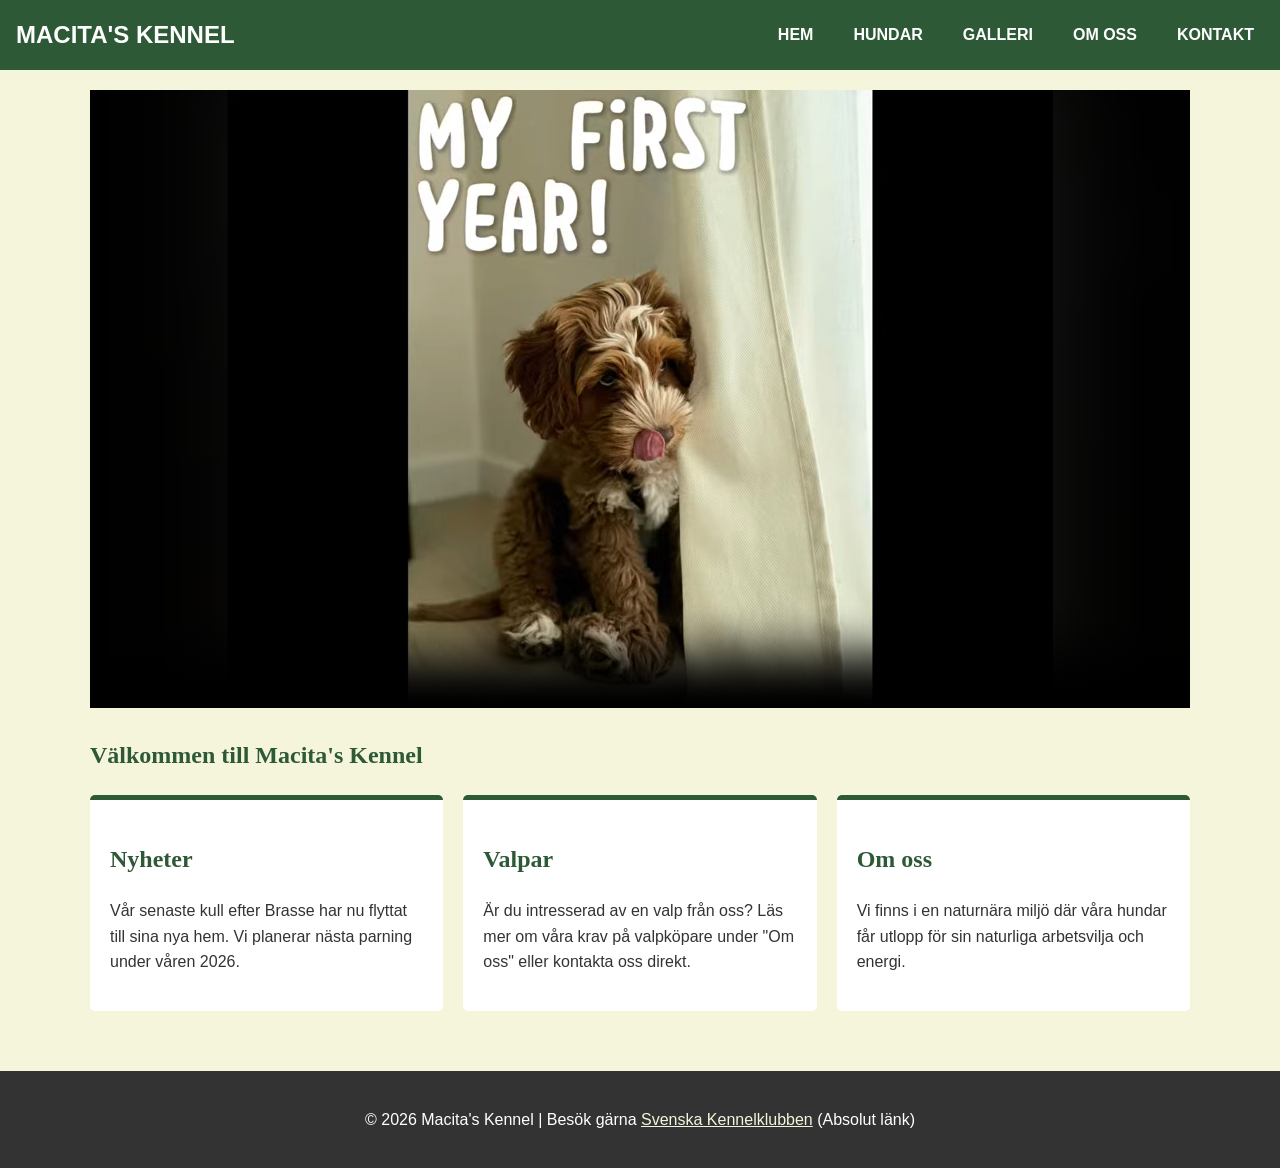
==== index.html @ 6f976d4b "Add files via upload" ====
<!DOCTYPE html>
<html lang="sv">
<head>
    <meta charset="UTF-8">
    <meta name="viewport" content="width=device-width, initial-scale=1.0">
    <meta name="description" content="Macita's Kennel - Uppfödare av Labrador Retriever med fokus på hälsa och natur.">
    <title>Hem | Macita's Kennel</title>
    <link rel="stylesheet" href="style.css">
</head>
<body>
    <header>
        <div class="logo">MACITA'S KENNEL</div>
        <nav>
            <ul>
                <li><a href="index.html">HEM</a></li>
                <li><a href="hundar.html">HUNDAR</a></li>
                <li><a href="galleri.html">GALLERI</a></li>
                <li><a href="omoss.html">OM OSS</a></li>
                <li><a href="kontakt.html">KONTAKT</a></li>
            </ul>
        </nav>
    </header>

    <main>
        <section class="hero">
            <video controls poster="image.png">
                <source src="labradoodle.mp4" type="video/mp4">
                Din webbläsare stödjer inte videoelementet.
            </video>
            <h1>Välkommen till Macita's Kennel</h1>
        </section>

        <div class="info-container">
            <section class="info-card">
                <h2>Nyheter</h2>
                <p>Vår senaste kull efter Brasse har nu flyttat till sina nya hem. Vi planerar nästa parning under våren 2026.</p>
            </section>
            <section class="info-card">
                <h2>Valpar</h2>
                <p>Är du intresserad av en valp från oss? Läs mer om våra krav på valpköpare under "Om oss" eller kontakta oss direkt.</p>
            </section>
            <section class="info-card">
                <h2>Om oss</h2>
                <p>Vi finns i en naturnära miljö där våra hundar får utlopp för sin naturliga arbetsvilja och energi.</p>
            </section>
        </div>
    </main>

    <footer>
        <p>&copy; 2026 Macita's Kennel | Besök gärna <a href="https://www.skk.se" target="_blank">Svenska Kennelklubben</a> (Absolut länk)</p>
    </footer>
</body>
</html>
---- style.css ----
/* Grundinställningar baserat på webbriktlinjer */
body {
    background-color: #F5F5DC; 
    color: #333333;           
    font-family: 'Open Sans', Arial, sans-serif;
    margin: 0;
    line-height: 1.6;
}

h1, h2, h3 {
    font-family: 'Lora', Georgia, serif;
    color: #2E5936; /
}

/* Header & Navigering */
header {
    background-color: #2E5936;
    color: white;
    padding: 1rem;
    display: flex;
    justify-content: space-between;
    align-items: center;
}

header .logo {
    font-size: 1.5rem;
    font-weight: bold;
}

nav ul {
    list-style: none;
    display: flex;
    margin: 0;
}

nav li {
    margin-left: 20px;
}

nav a {
    color: white;
    text-decoration: none;
    font-weight: bold;
    padding: 10px; 
}

nav a:hover {
    text-decoration: underline;
}

/* Main content area */
main {
    padding: 20px;
    max-width: 1100px;
    margin: auto;
}

/* Video på startsidan */
video {
    width: 100%;
    height: auto;
}

/* Info-boxar på startsidan */
.info-container {
    display: flex;
    gap: 20px;
    margin-top: 20px;
}

.info-card {
    background: white;
    padding: 20px;
    flex: 1;
    border-top: 5px solid #2E5936;
    border-radius: 5px;
}

/* Hundkort */
.dog-grid {
    display: flex;
    gap: 30px;
    flex-wrap: wrap;
    justify-content: center;
}

.dog-card {
    background: white;
    padding: 0;
    width: 320px;
    max-width: 100%;
    border-radius: 8px;
    overflow: hidden;
    box-shadow: 0 4px 8px rgba(0,0,0,0.1);
    margin-bottom: 20px;
    display: flex;
    flex-direction: column;
}

.dog-card h2, .dog-card p, .dog-card table {
    margin: 15px;
}

.dog-img {
    width: 100%;
    height: 250px;
    object-fit: cover;
    display: block;
}

/* Tabell-styling */
table {
    width: calc(100% - 30px);
    border-collapse: collapse;
    margin: 15px !important;
    font-size: 0.9rem;
}

th, td {
    border: none;
    padding: 8px;
    text-align: left;
}

tr:nth-child(even) {
    background-color: #f9f9f9;
}

th {
    background-color: #2E5936;
    color: white;
}

/* Galleri */
.gallery-grid {
    display: grid;
    grid-template-columns: repeat(auto-fill, minmax(200px, 1fr));
    gap: 15px;
    margin-top: 20px;
}

.gallery-grid img {
    width: 100%;
    height: 200px;
    object-fit: cover;
    border-radius: 5px;
}

/* Formulär */
.contact-wrapper {
    display: flex;
    gap: 40px;
}

.contact-form {
    flex: 2;
    display: flex;
    flex-direction: column;
}

.contact-form input, .contact-form textarea {
    margin-bottom: 15px;
    padding: 10px;
    border: 1px solid #ccc;
    border-radius: 4px;
}

input[type="submit"] {
    background-color: #2E5936;
    color: white;
    border: none;
    cursor: pointer;
    padding: 10px;
}

/* Footer */
footer {
    text-align: center;
    padding: 20px;
    background: #333;
    color: white;
    margin-top: 40px;
}

footer a { color: #f5f5dc; }

/* RESPONSIVITET */
@media (max-width: 768px) {
    header {
        flex-direction: column;
        text-align: center;
    }

    nav ul {
        flex-direction: column;
        align-items: center;
        padding: 0;
        margin-top: 10px;
    }

    nav li {
        margin: 5px 0;
    }

    .info-container, .contact-wrapper, .dog-grid {
        flex-direction: column;
        align-items: center;
    }

    .dog-card {
        width: 100%;
    }
}

/* UTSKRIFTSLAYOUT */
@media print {
    header, footer, .contact-form, nav {
        display: none;
    }
    body {
        background-color: white;
        color: black;
    }
    main {
        width: 100%;
    }
}
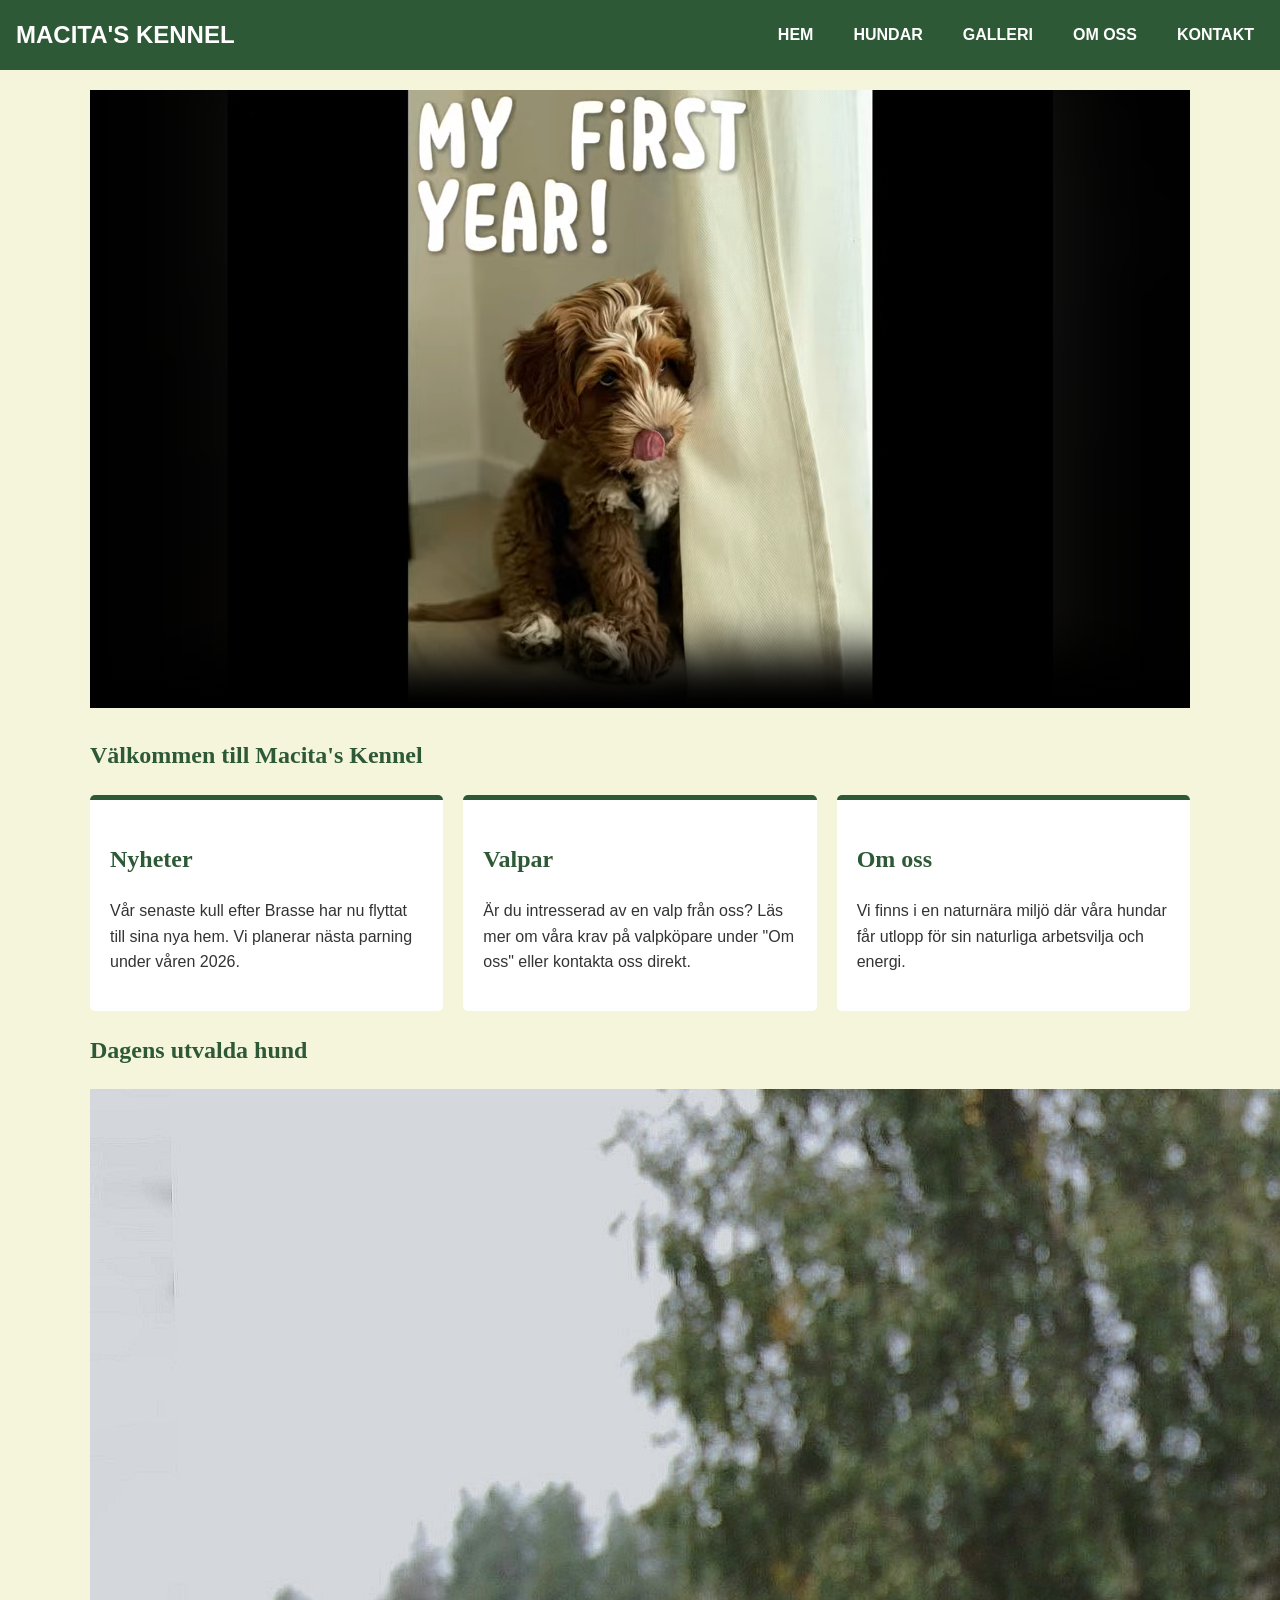
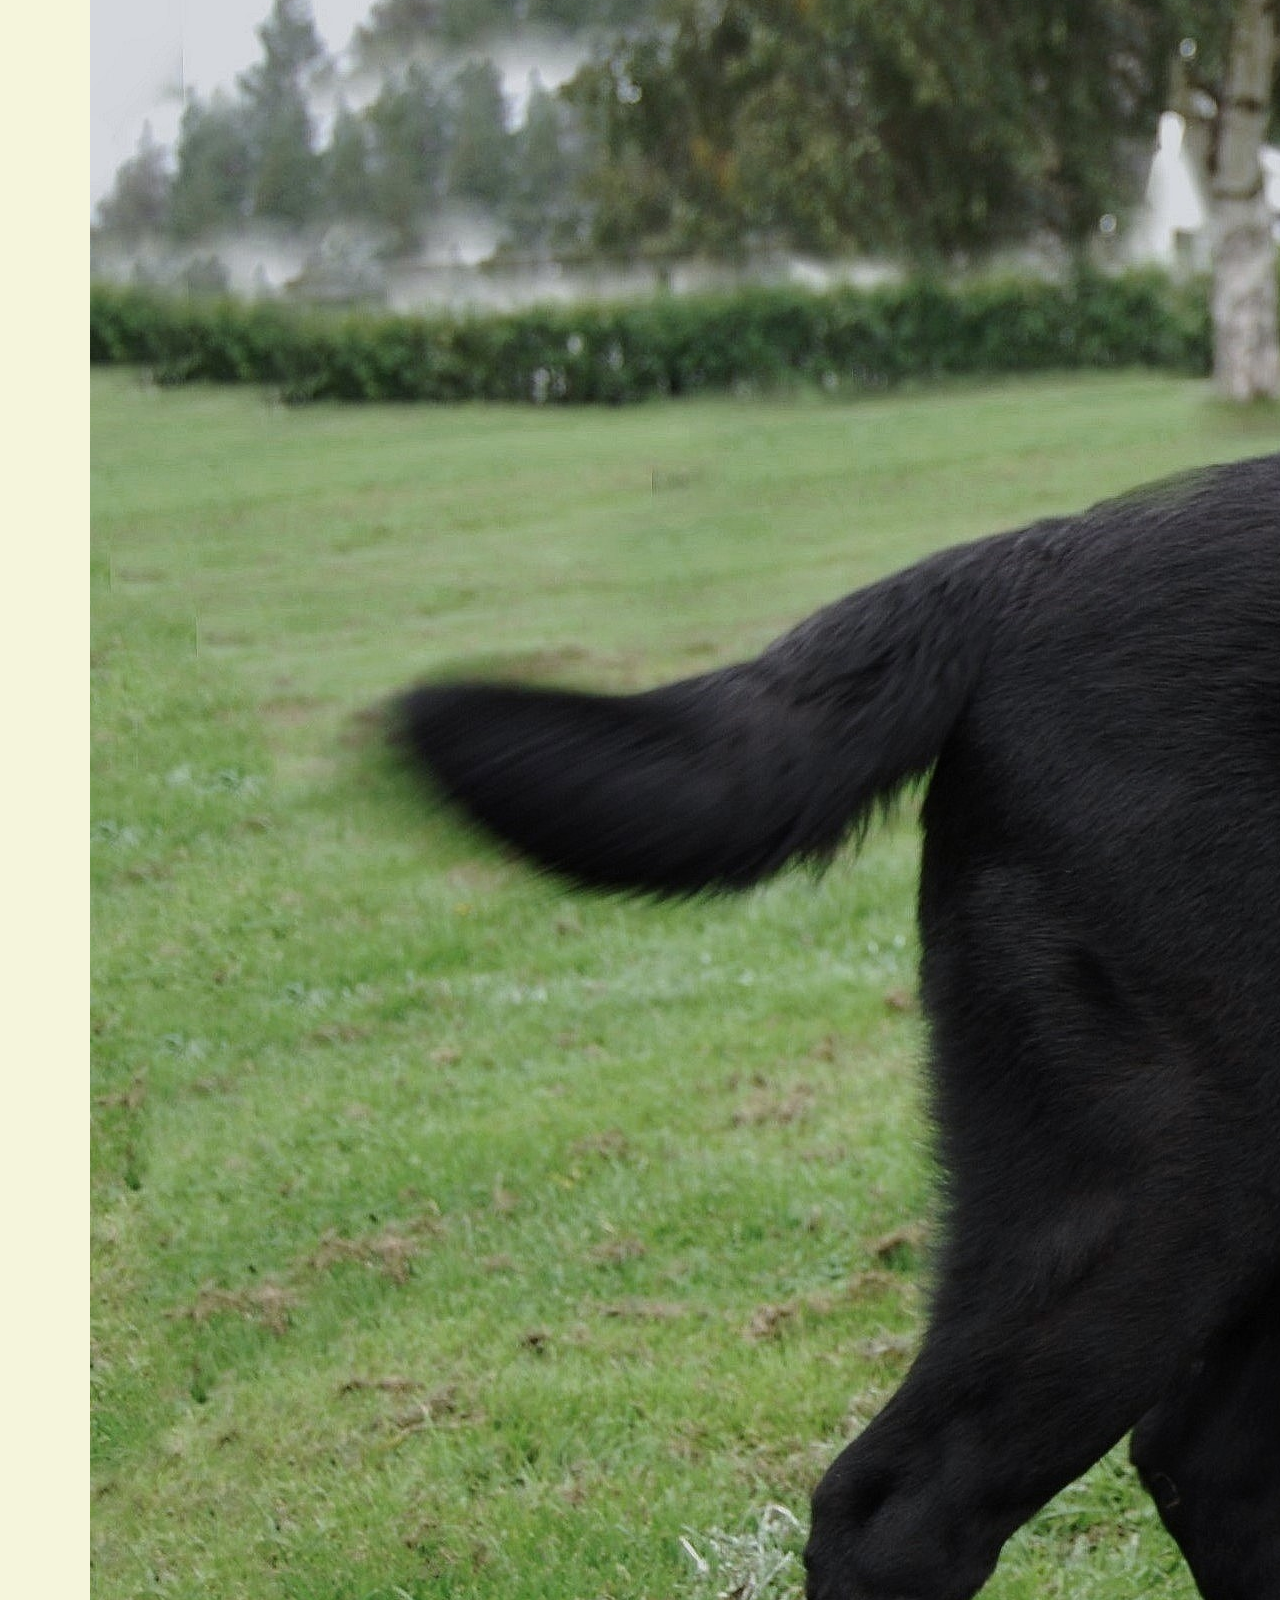
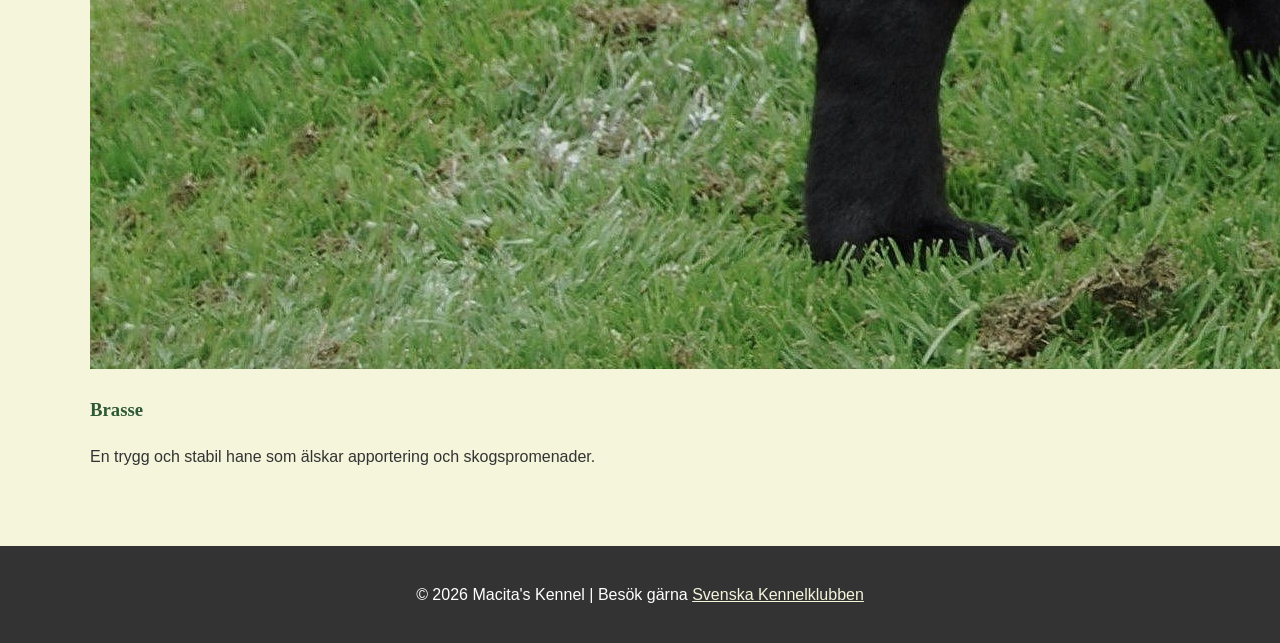
==== commit 9c1408f7: "Add jQuery and custom scripts to index.html Added scripts for jQuery and custom functionality." ====
--- a/index.html
+++ b/index.html
@@ -6,6 +6,9 @@
     <meta name="description" content="Macita's Kennel - Uppfödare av Labrador Retriever med fokus på hälsa och natur.">
     <title>Hem | Macita's Kennel</title>
     <link rel="stylesheet" href="style.css">
+    <script src="https://code.jquery.com/jquery-3.7.1.min.js"></script>
+    <script src="randomizer.js" defer></script>
+    <script src="script.js" defer></script>
 </head>
 <body>
     <header>
@@ -44,10 +47,16 @@
                 <p>Vi finns i en naturnära miljö där våra hundar får utlopp för sin naturliga arbetsvilja och energi.</p>
             </section>
         </div>
+
+        <!-- Task 2: Container för framslumpad hund -->
+        <section class="featured-dog-section">
+            <h2>Dagens utvalda hund</h2>
+            <div id="random-dog-container"></div>
+        </section>
     </main>
 
     <footer>
-        <p>&copy; 2026 Macita's Kennel | Besök gärna <a href="https://www.skk.se" target="_blank">Svenska Kennelklubben</a> (Absolut länk)</p>
+        <p>&copy; 2026 Macita's Kennel | Besök gärna <a href="https://www.skk.se" target="_blank">Svenska Kennelklubben</a></p>
     </footer>
 </body>
-</html>+</html>
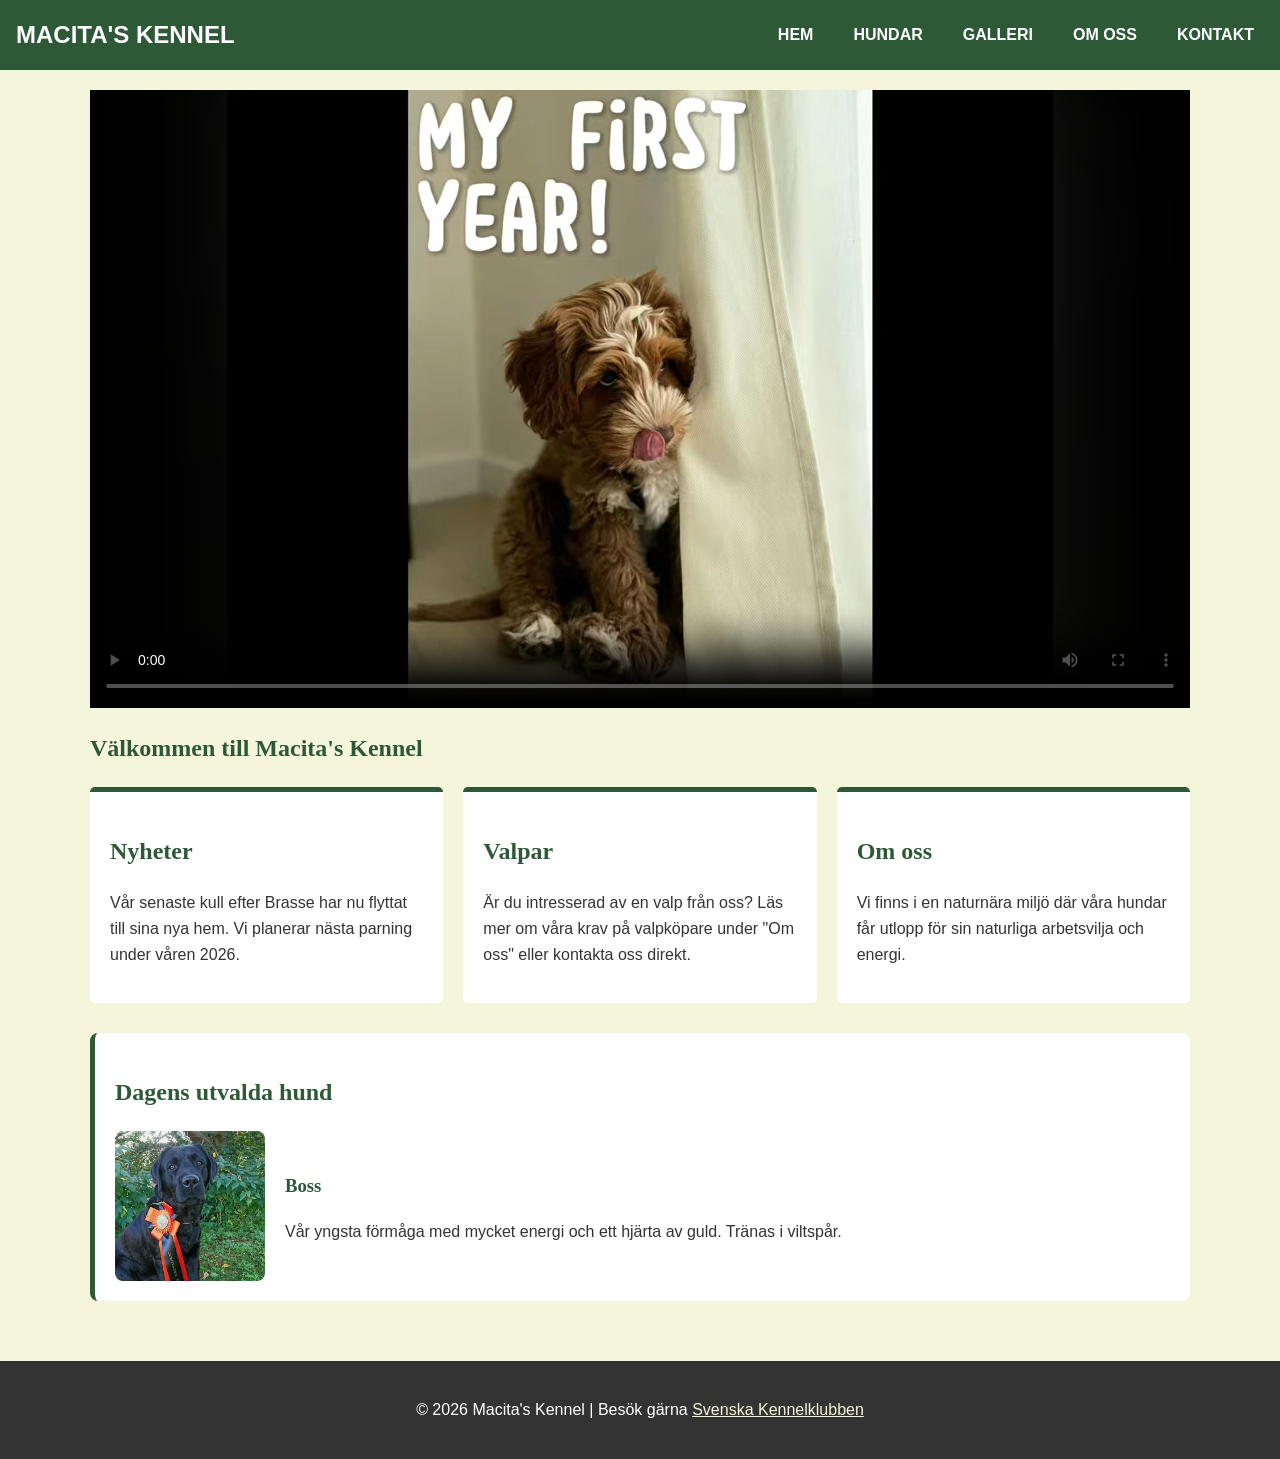
==== commit be1ba48b: "Fix HTML structure and remove unnecessary tags" ====
--- a/index.html
+++ b/index.html
@@ -1,5 +1,3 @@
-<!DOCTYPE html>
-<html lang="sv">
 <head>
     <meta charset="UTF-8">
     <meta name="viewport" content="width=device-width, initial-scale=1.0">
@@ -7,7 +5,6 @@
     <title>Hem | Macita's Kennel</title>
     <link rel="stylesheet" href="style.css">
     <script src="https://code.jquery.com/jquery-3.7.1.min.js"></script>
-    <script src="randomizer.js" defer></script>
     <script src="script.js" defer></script>
 </head>
 <body>
--- a/style.css
+++ b/style.css
@@ -1,4 +1,4 @@
-/* Grundinställningar baserat på webbriktlinjer */
+/* Grundinställningar baserade på webbriktlinjer */
 body {
     background-color: #F5F5DC; 
     color: #333333;           
@@ -9,7 +9,7 @@
 
 h1, h2, h3 {
     font-family: 'Lora', Georgia, serif;
-    color: #2E5936; /
+    color: #2E5936; 
 }
 
 /* Header & Navigering */
@@ -42,26 +42,21 @@
     text-decoration: none;
     font-weight: bold;
     padding: 10px; 
-}
-
-nav a:hover {
-    text-decoration: underline;
-}
-
-/* Main content area */
+    transition: background-color 0.2s, color 0.2s;
+}
+
 main {
     padding: 20px;
     max-width: 1100px;
     margin: auto;
 }
 
-/* Video på startsidan */
 video {
     width: 100%;
     height: auto;
 }
 
-/* Info-boxar på startsidan */
+/* Flexbox för info-kort på startsidan */
 .info-container {
     display: flex;
     gap: 20px;
@@ -76,7 +71,7 @@
     border-radius: 5px;
 }
 
-/* Hundkort */
+/* Layout för hundkort */
 .dog-grid {
     display: flex;
     gap: 30px;
@@ -108,7 +103,6 @@
     display: block;
 }
 
-/* Tabell-styling */
 table {
     width: calc(100% - 30px);
     border-collapse: collapse;
@@ -131,7 +125,6 @@
     color: white;
 }
 
-/* Galleri */
 .gallery-grid {
     display: grid;
     grid-template-columns: repeat(auto-fill, minmax(200px, 1fr));
@@ -144,9 +137,10 @@
     height: 200px;
     object-fit: cover;
     border-radius: 5px;
-}
-
-/* Formulär */
+    cursor: pointer;
+}
+
+/* Formulär och kontaktinformation */
 .contact-wrapper {
     display: flex;
     gap: 40px;
@@ -165,15 +159,50 @@
     border-radius: 4px;
 }
 
-input[type="submit"] {
+input[type="submit"], .js-btn, .toggle-table-btn {
     background-color: #2E5936;
     color: white;
     border: none;
     cursor: pointer;
-    padding: 10px;
-}
-
-/* Footer */
+    padding: 10px 15px;
+    border-radius: 4px;
+    font-weight: bold;
+}
+
+.toggle-table-btn {
+    margin: 0 15px 10px 15px;
+}
+
+/* ID-selektor för kontaktinformation */
+#contact-info {
+    background-color: white;
+    padding: 20px;
+    border-radius: 8px;
+    box-shadow: 0 4px 8px rgba(0,0,0,0.05);
+}
+
+/* Styling för slumpad hund på startsidan (Task 2) */
+.featured-dog-section {
+    background: white;
+    padding: 20px;
+    margin-top: 30px;
+    border-radius: 8px;
+    border-left: 5px solid #2E5936;
+}
+
+#random-dog-container {
+    display: flex;
+    align-items: center;
+    gap: 20px;
+}
+
+.random-dog-img {
+    width: 150px;
+    height: 150px;
+    object-fit: cover;
+    border-radius: 8px;
+}
+
 footer {
     text-align: center;
     padding: 20px;
@@ -202,9 +231,10 @@
         margin: 5px 0;
     }
 
-    .info-container, .contact-wrapper, .dog-grid {
+    .info-container, .contact-wrapper, .dog-grid, #random-dog-container {
         flex-direction: column;
         align-items: center;
+        text-align: center;
     }
 
     .dog-card {
@@ -214,7 +244,7 @@
 
 /* UTSKRIFTSLAYOUT */
 @media print {
-    header, footer, .contact-form, nav {
+    header, footer, .contact-form, nav, .js-btn, .toggle-table-btn {
         display: none;
     }
     body {
@@ -224,4 +254,4 @@
     main {
         width: 100%;
     }
-}+}
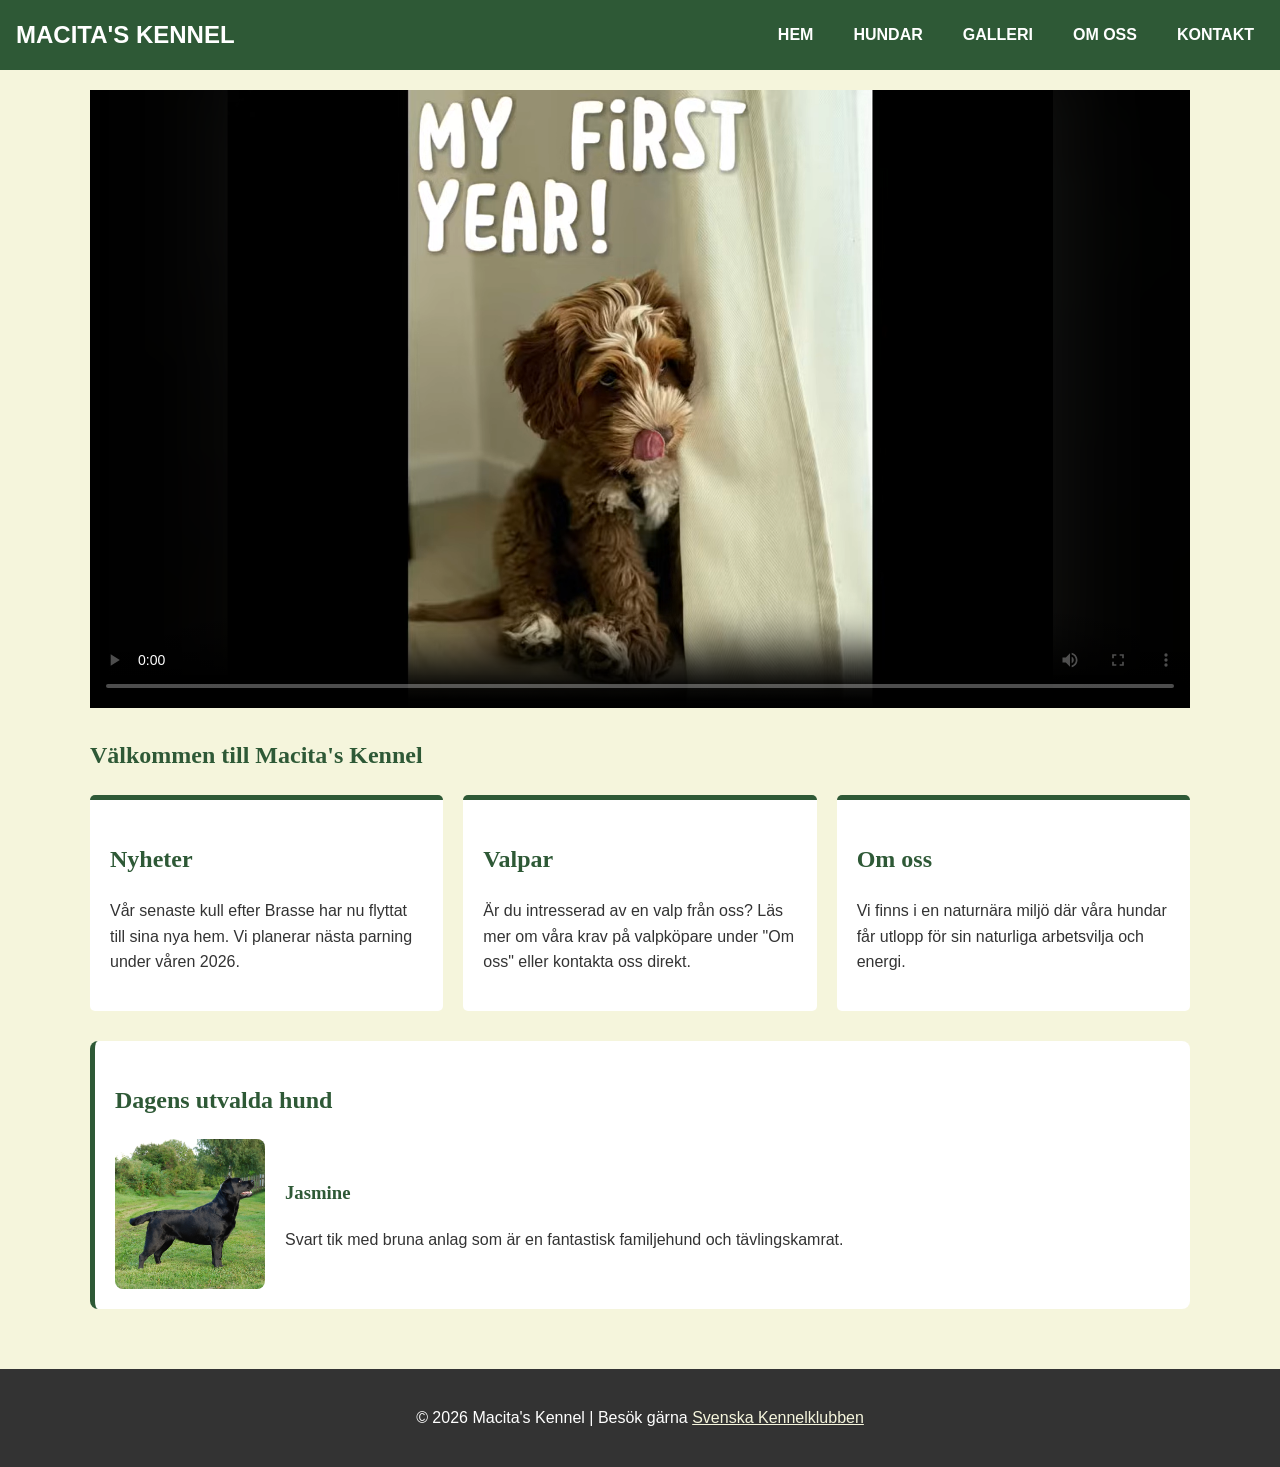
==== commit 4c41d753: "Fix HTML structure and update content" ====
--- a/index.html
+++ b/index.html
@@ -1,3 +1,5 @@
+<!DOCTYPE html>
+<html lang="sv">
 <head>
     <meta charset="UTF-8">
     <meta name="viewport" content="width=device-width, initial-scale=1.0">
